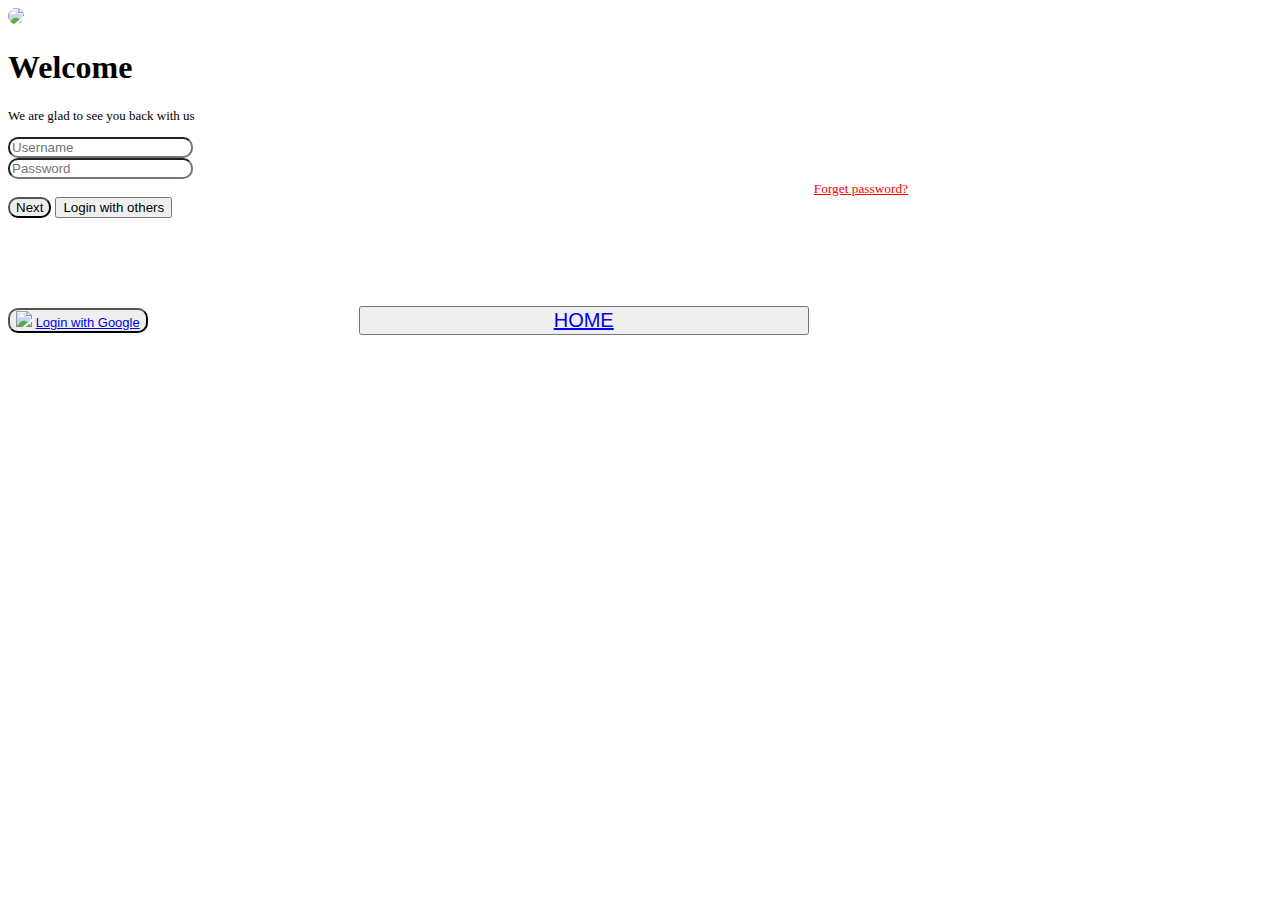
==== login.html @ e7f8540f "Add files via upload" ====
<!DOCTYPE html>
<html lang="en">
<head>
  <meta charset="UTF-8">
  <meta name="viewport" content="width=device-width, initial-scale=1.0">
  <title>Bootstrap Site</title>
  <link rel="stylesheet" href="https://stackpath.bootstrapcdn.com/bootstrap/5.0.0-alpha1/css/bootstrap.min.css" integrity="sha384-r4NyP46KrjDleawBgD5tp8Y7UzmLA05oM1iAEQ17CSuDqnUK2+k9luXQOfXJCJ4I" crossorigin="anonymous">
  <script src="https://cdn.jsdelivr.net/npm/popper.js@1.16.0/dist/umd/popper.min.js" integrity="sha384-Q6E9RHvbIyZFJoft+2mJbHaEWldlvI9IOYy5n3zV9zzTtmI3UksdQRVvoxMfooAo" crossorigin="anonymous"></script>
  <script src="https://stackpath.bootstrapcdn.com/bootstrap/5.0.0-alpha1/js/bootstrap.min.js" integrity="sha384-oesi62hOLfzrys4LxRF63OJCXdXDipiYWBnvTl9Y9/TRlw5xlKIEHpNyvvDShgf/" crossorigin="anonymous"></script>
  <link rel="stylesheet" href="style1.css">
  <style>
    .forget{

    
text-align: right;

}
.one {
color: red;

}
  </style>
</head>


<body style="background-image: url(image/bgimage2.jpg);background-attachment: fixed; background-repeat: no-repeat;background-size: cover;background-size: 100% 100%;">
  <!-- Main container -->
  <div class="container d-flex justify-content-center align-items-center min-vh-100">
    <!-- Login container -->
    <div class="row border p-4 shadow box-area w-100" style="max-width: 900px;border-radius: 25px;background-color: rgba(255, 255, 255, 0.63);">
      <!-- Left box -->
      <div class="col-md-6 col-12 d-flex justify-content-center align-items-center flex-column">
        <div class="featured-image mb-3">
          <img src="image/image2.jpg" class="img-fluid" style="max-width: 100%; height: auto;border-radius: 13px;">
        </div>
      </div>
      
      <!-- Right box -->
      <div class="col-md-6 col-12 d-flex flex-column justify-content-center">
        <div class="header-text mb-3 text-center">
          <h1>Welcome</h1>
          <p class="ml-3" style="font-weight: lighter; font-size: 13px;">We are glad to see you back with us</p>
        </div>
        <div class="input-group mb-3">
          <input type="text" class="form-control form-control-md bg-light fs-6" placeholder="Username"     required   style="border-radius: 10px;">
        </div>
        <div class="input-group mb-3">
          <input type="password" class="form-control form-control-md bg-light fs-6" placeholder="Password" required style="border-radius: 10px;">
        </div>
        <div class="forget mb-2">
          <small><a  class="one" href="#">Forget password?</a></small>
        </div>
        <div class="input-group mb-3">
          <button class="btn btn-dark w-100 fs-6 mt-2" style="border-radius: 10px;">Next</button>
          <button class="btn btn-light w-100 fs-6 mt-2">Login with others</button><br><br>
          <button class="btn btn-light w-100 mt-2" style="font-size: 13px; border-color: black; border-radius: 10px;">
            <img src="image/google.png" style="width: 25px;"> <a  class="two"     href="https://www.google.co.in/">    Login with Google</a>
          </button>
          <button class="btn btn-outline-secondary " style="margin-top: 70px;width: 50%;font-size: 20px;font-family: 'Franklin Gothic Medium', 'Arial Narrow', Arial, sans-serif;margin-left: 23%;text-transform: uppercase;"><a   class="text-dark"  href="index.html">Home</a></button>
        </div>
      </div>
      
     
    </div>
  </div>
 
</body>
</html>
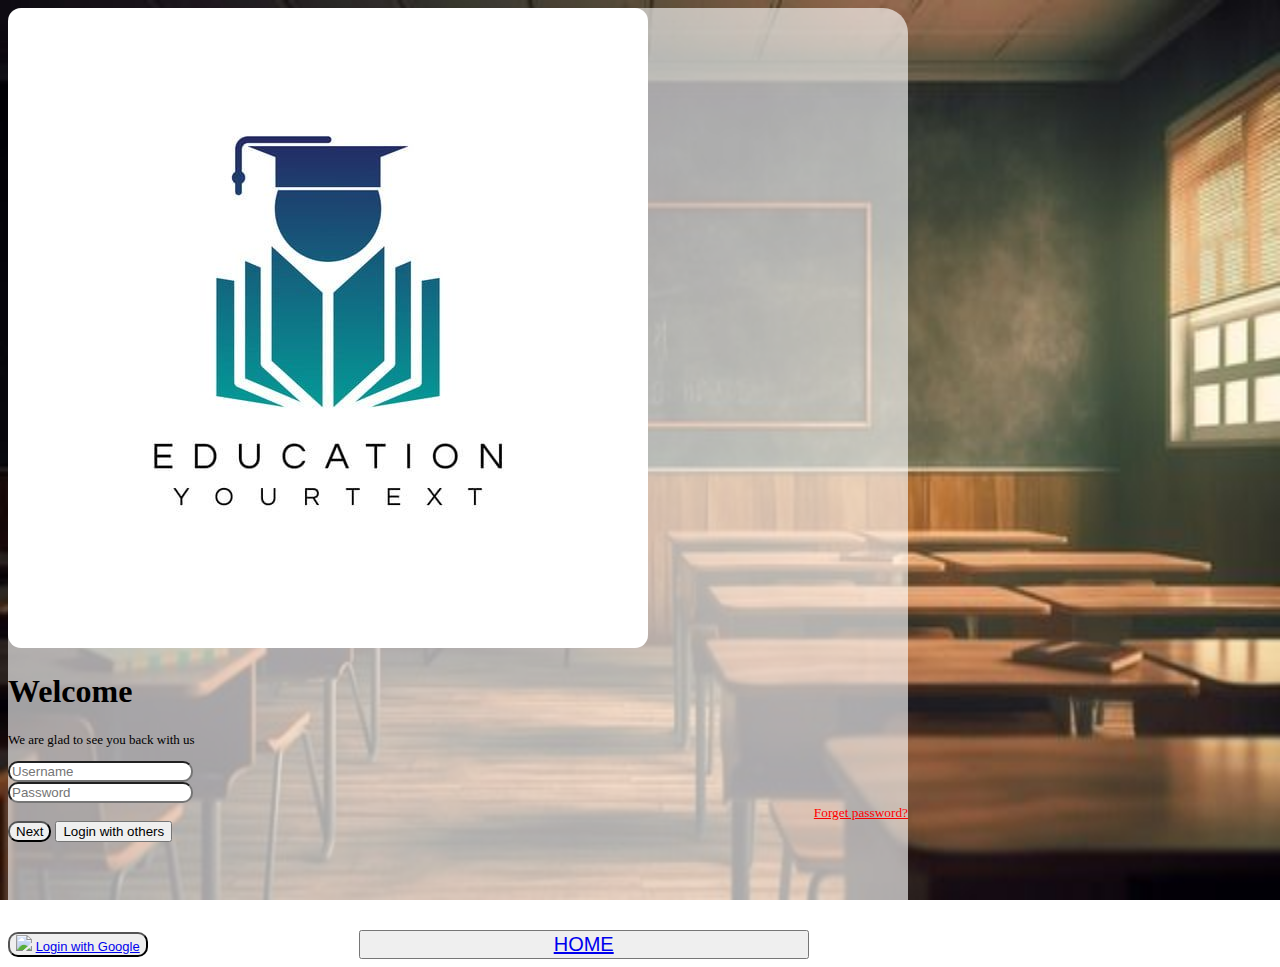
==== commit cbca43d4: "login.html" ====
--- a/login.html
+++ b/login.html
@@ -23,7 +23,7 @@
 </head>
 
 
-<body style="background-image: url(image/bgimage2.jpg);background-attachment: fixed; background-repeat: no-repeat;background-size: cover;background-size: 100% 100%;">
+<body style="background-image: url(bgimage2.jpg);background-attachment: fixed; background-repeat: no-repeat;background-size: cover;background-size: 100% 100%;">
   <!-- Main container -->
   <div class="container d-flex justify-content-center align-items-center min-vh-100">
     <!-- Login container -->
@@ -31,7 +31,7 @@
       <!-- Left box -->
       <div class="col-md-6 col-12 d-flex justify-content-center align-items-center flex-column">
         <div class="featured-image mb-3">
-          <img src="image/image2.jpg" class="img-fluid" style="max-width: 100%; height: auto;border-radius: 13px;">
+          <img src="image2.jpg" class="img-fluid" style="max-width: 100%; height: auto;border-radius: 13px;">
         </div>
       </div>
       
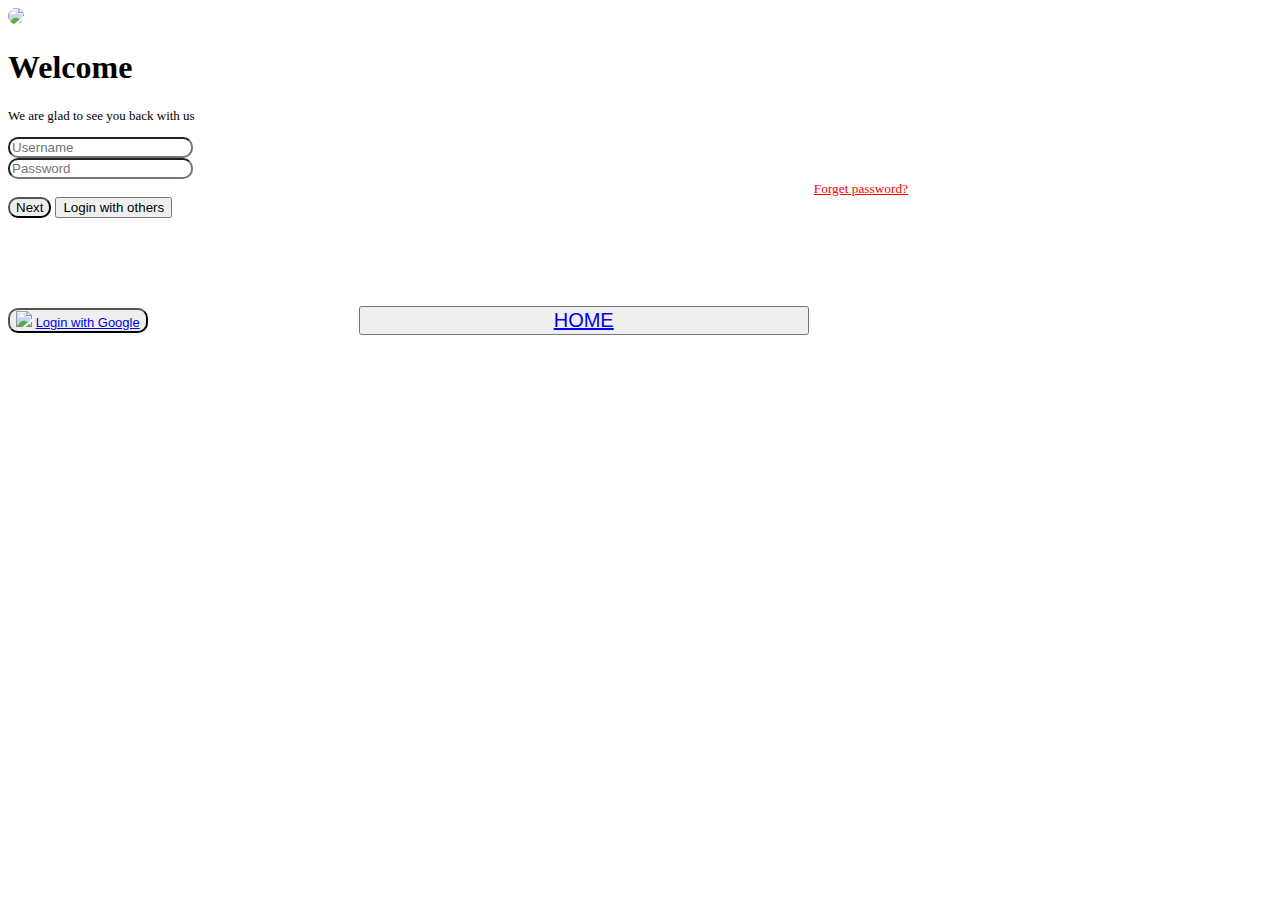
==== commit 0e99b943: "Add files via upload" ====
--- a/login.html
+++ b/login.html
@@ -23,7 +23,7 @@
 </head>
 
 
-<body style="background-image: url(bgimage2.jpg);background-attachment: fixed; background-repeat: no-repeat;background-size: cover;background-size: 100% 100%;">
+<body style="background-image: url(image/bgimage2.jpg);background-attachment: fixed; background-repeat: no-repeat;background-size: cover;background-size: 100% 100%;">
   <!-- Main container -->
   <div class="container d-flex justify-content-center align-items-center min-vh-100">
     <!-- Login container -->
@@ -31,7 +31,7 @@
       <!-- Left box -->
       <div class="col-md-6 col-12 d-flex justify-content-center align-items-center flex-column">
         <div class="featured-image mb-3">
-          <img src="image2.jpg" class="img-fluid" style="max-width: 100%; height: auto;border-radius: 13px;">
+          <img src="image/image2.jpg" class="img-fluid" style="max-width: 100%; height: auto;border-radius: 13px;">
         </div>
       </div>
       
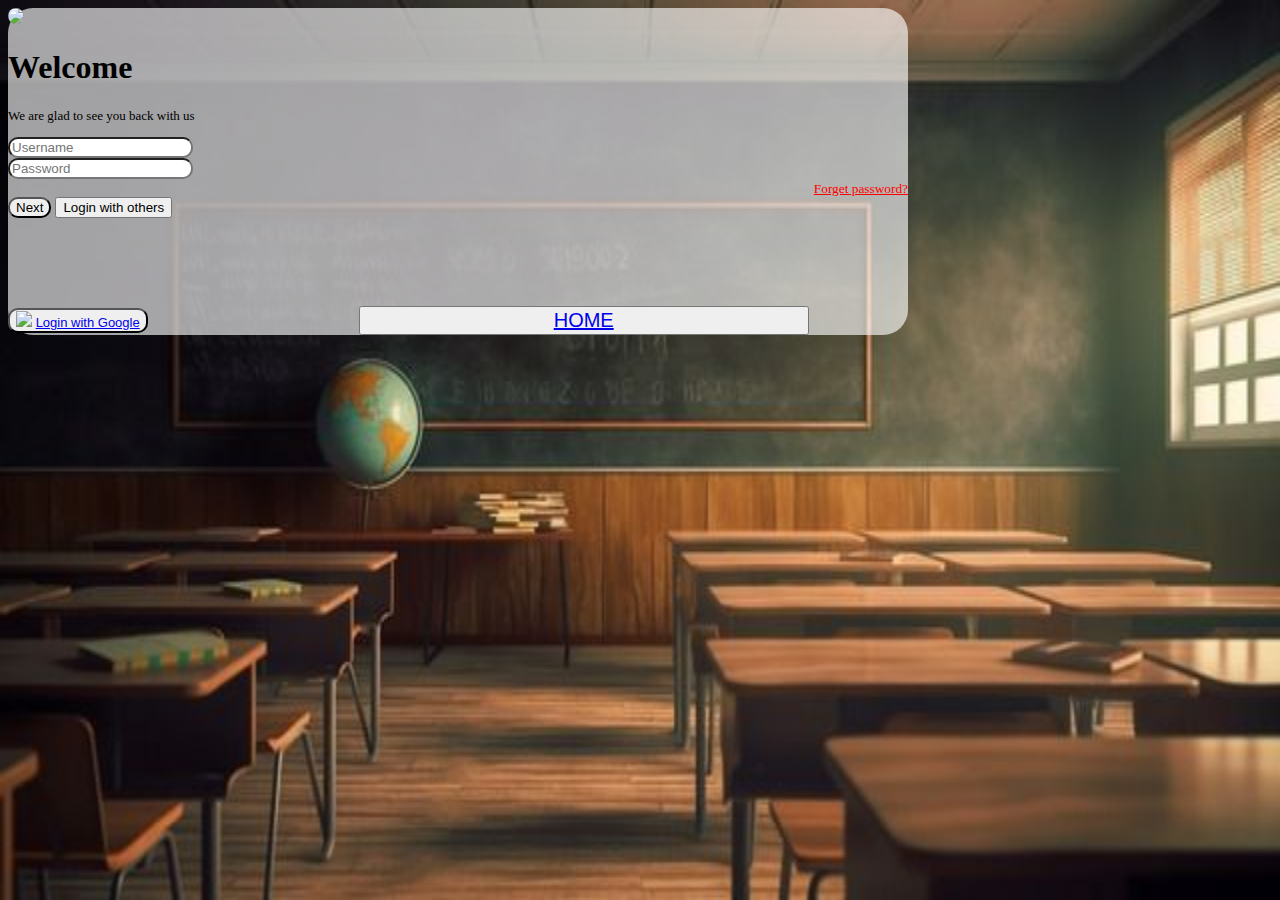
==== commit 69631e74: "Update login.html" ====
--- a/login.html
+++ b/login.html
@@ -23,7 +23,7 @@
 </head>
 
 
-<body style="background-image: url(image/bgimage2.jpg);background-attachment: fixed; background-repeat: no-repeat;background-size: cover;background-size: 100% 100%;">
+<body style="background-image: url(bgimage2.jpg);background-attachment: fixed; background-repeat: no-repeat;background-size: cover;background-size: 100% 100%;">
   <!-- Main container -->
   <div class="container d-flex justify-content-center align-items-center min-vh-100">
     <!-- Login container -->
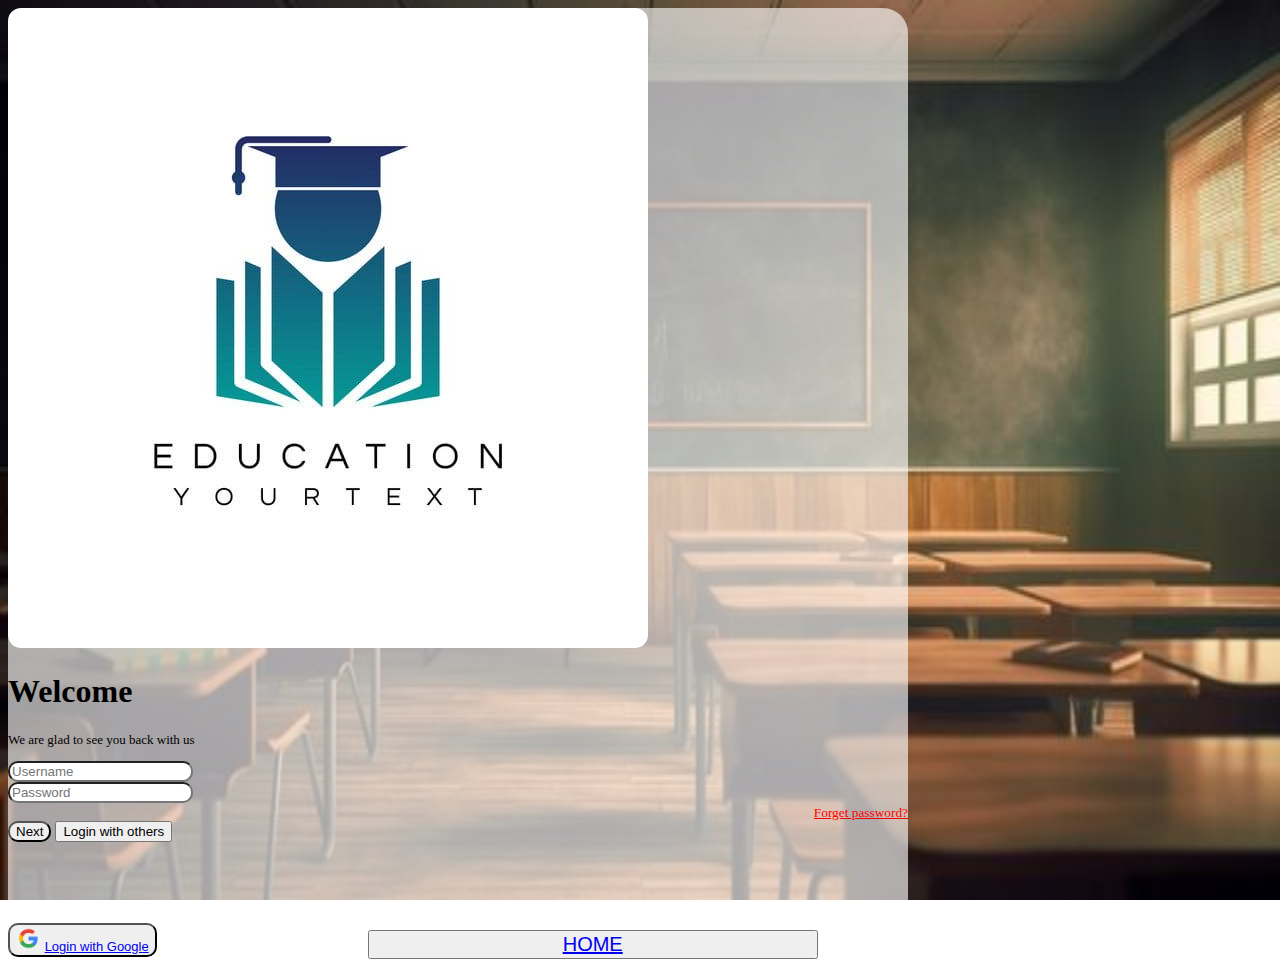
==== commit 6f57432a: "Add files via upload" ====
--- a/login.html
+++ b/login.html
@@ -31,7 +31,7 @@
       <!-- Left box -->
       <div class="col-md-6 col-12 d-flex justify-content-center align-items-center flex-column">
         <div class="featured-image mb-3">
-          <img src="image/image2.jpg" class="img-fluid" style="max-width: 100%; height: auto;border-radius: 13px;">
+          <img src="image2.jpg" class="img-fluid" style="max-width: 100%; height: auto;border-radius: 13px;">
         </div>
       </div>
       
@@ -54,7 +54,7 @@
           <button class="btn btn-dark w-100 fs-6 mt-2" style="border-radius: 10px;">Next</button>
           <button class="btn btn-light w-100 fs-6 mt-2">Login with others</button><br><br>
           <button class="btn btn-light w-100 mt-2" style="font-size: 13px; border-color: black; border-radius: 10px;">
-            <img src="image/google.png" style="width: 25px;"> <a  class="two"     href="https://www.google.co.in/">    Login with Google</a>
+            <img src="google.png" style="width: 25px;"> <a  class="two"     href="https://www.google.co.in/">    Login with Google</a>
           </button>
           <button class="btn btn-outline-secondary " style="margin-top: 70px;width: 50%;font-size: 20px;font-family: 'Franklin Gothic Medium', 'Arial Narrow', Arial, sans-serif;margin-left: 23%;text-transform: uppercase;"><a   class="text-dark"  href="index.html">Home</a></button>
         </div>
